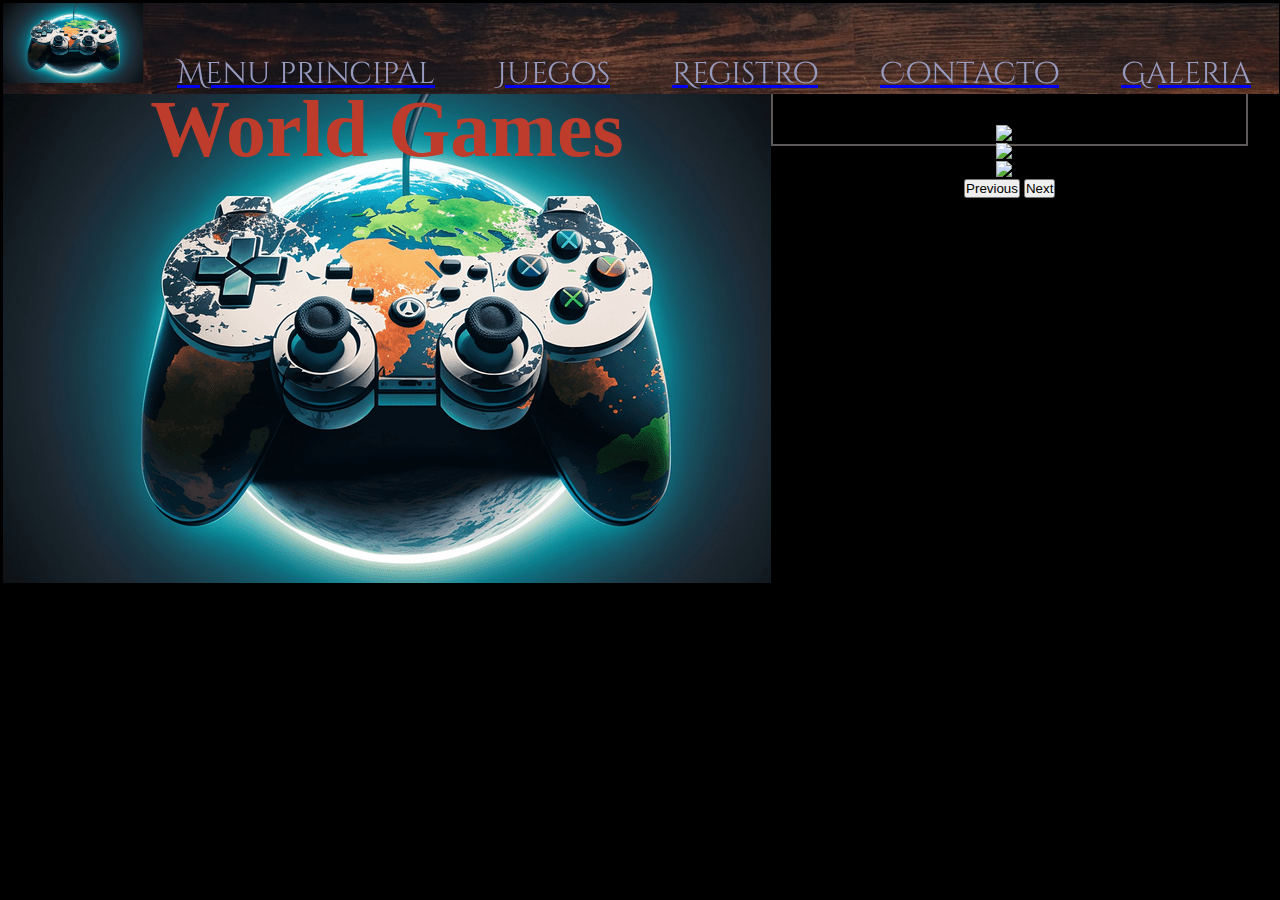
==== contactForm.html @ 1737ca18 "commi" ====
<!DOCTYPE html>
<html lang="en">
<head>
    <meta charset="UTF-8">
    <meta name="viewport" content="width=device-width, initial-scale=1.0">
    <title>WorldGames</title>
    <link rel="icon" href="./imagen/6495da7241185414c12ddc02_videoGamePlanet-p-800.ico">
    <link rel="stylesheet" href="./contactForm.css">

</head>
<body>
    <header>
        <div class="logo-principal">
            <h1>
                <p align="center">World Games</p>
            </h1>
        </div>
        <div class="menu-principal">
            <img src="./imagen/6495da7241185414c12ddc02_videoGamePlanet-p-800.png" alt="" width="140px" height="80px">
            <div class="menu">
                <a href="#" target="_blank" rel="noopener noreferrer">
                    <h2>Menu principal</h2>
                </a>
            </div>
            <div class="menu">
                <a href="#" target="_blank" rel="noopener noreferrer">
                    <H2>Juegos</H2>
                </a>
            </div>
            <div class="menu">
                <a href="#" target="_blank" rel="noopener noreferrer">
                    <H2>Registro</H2>
                </a>
            </div>
            <div class="menu">
                <a href="contactForm.html" rel="noopener noreferrer">
                    <H2>Contacto</H2>
                </a>
            </div>
            <div class="menu">
                <a href="#" target="_blank" rel="noopener noreferrer">
                    <h2>Galeria</h2>
                </a>
            </div>
        </div>
        <div class="logo2">
            <h2 id="logo-2">Novedades</h2>
            <div id="carouselExampleAutoplaying" class="carousel slide" data-bs-ride="carousel">
                <div class="carousel-inner">
                    <div class="carousel-item active">
                        <img src="./imagen/Captura-de-pantalla-thelastofus.png" class="d-block w-100" alt="...">
                    </div>
                    <div class="carousel-item">
                        <img src="..." class="d-block w-100" alt="...">
                    </div>
                    <div class="carousel-item">
                        <img src="..." class="d-block w-100" alt="...">
                    </div>
                </div>
                <button class="carousel-control-prev" type="button" data-bs-target="#carouselExampleAutoplaying"
                    data-bs-slide="prev">
                    <span class="carousel-control-prev-icon" aria-hidden="true"></span>
                    <span class="visually-hidden">Previous</span>
                </button>
                <button class="carousel-control-next" type="button" data-bs-target="#carouselExampleAutoplaying"
                    data-bs-slide="next">
                    <span class="carousel-control-next-icon" aria-hidden="true"></span>
                    <span class="visually-hidden">Next</span>
                </button>
            </div>
        </div>

    </header>
</body>
</html>
---- contactForm.css ----
@import url('https://fonts.googleapis.com/css2?family=Dancing+Script:wght@400..700&display=swap');
@import url('https://fonts.googleapis.com/css2?family=Dancing+Script:wght@400..700&family=Permanent+Marker&display=swap');
@import url('https://fonts.googleapis.com/css2?family=Bebas+Neue&display=swap');
@import url('https://fonts.googleapis.com/css2?family=Cinzel+Decorative:wght@400;700;900&family=Merienda:wght@300..900&display=swap');
*{
    margin: 0;
    padding: 0;
    box-sizing: border-box;
}
header{
    display: inline-block;
    float: inline-start;
    padding-top: 0px;
}
body{
    background-color: black;
    border: solid black;
}
.logo-principal{ color: rgb(190, 60, 43);
    background-image: url(./imagen/6495da7241185414c12ddc02_videoGamePlanet-p-800.png);
    float: inline-start;
    height: 500px;
    width: 60vw;
    margin-top: 80px;
    margin-bottom: 70px;
    padding: 1px;
    font-family: "Permanent Marker", cursive;
    font-weight: 400;
    font-style: normal;
    font-size: 40px;
}
.logo2{
    background-image: url(./imagen/transparent-sun-shine-sparkling-light-png-beam-free-vector.jpg);
    border: 2px solid rgb(94, 89, 89);
    width: 37.3vw;
    height: 7vh;
    display: inline-block;
    text-align: center;
    margin-top: 80px;
    margin-right: 1px;
}
#logo-2{
    color: black;
    font-weight: 60px;
    font-size: 30px;
}
.menu-principal{
    float: inline-start;
    position: fixed;
    margin-right: 1px;
    margin-bottom: 50px;
    background-image: url(./imagen/fondo-vintage-3.jpg);
}

nav{
    margin-top: 10px;
    
    height: 14vh;
    width: 198.5vh;
    display: inline-block;
    text-align: center;  
    background-image: url(./imagen/fondo-vintage-3.jpg);
}
.menu{
    display: inline-block;
    padding-right: 28px;
    padding-left: 30px;
    padding-top: 5px;
    color: rgb(151, 155, 192);
    font-family: "Cinzel Decorative", serif;
    font-weight: 400;
    font-style: normal;
    font-size: 30px;
    text-align: center;
}
h2{ color: rgb(151, 155, 192);
    font-family: "Cinzel Decorative", serif;
    font-weight: 400;
    font-style: normal;
    font-size: 30px;
}
h3{
    
    color: chartreuse;
    font-family: "Bebas Neue", sans-serif;
    font-weight: 400;
    font-style: normal;
    font-size: 40px;
}
article{
    margin-top: 100px;
}
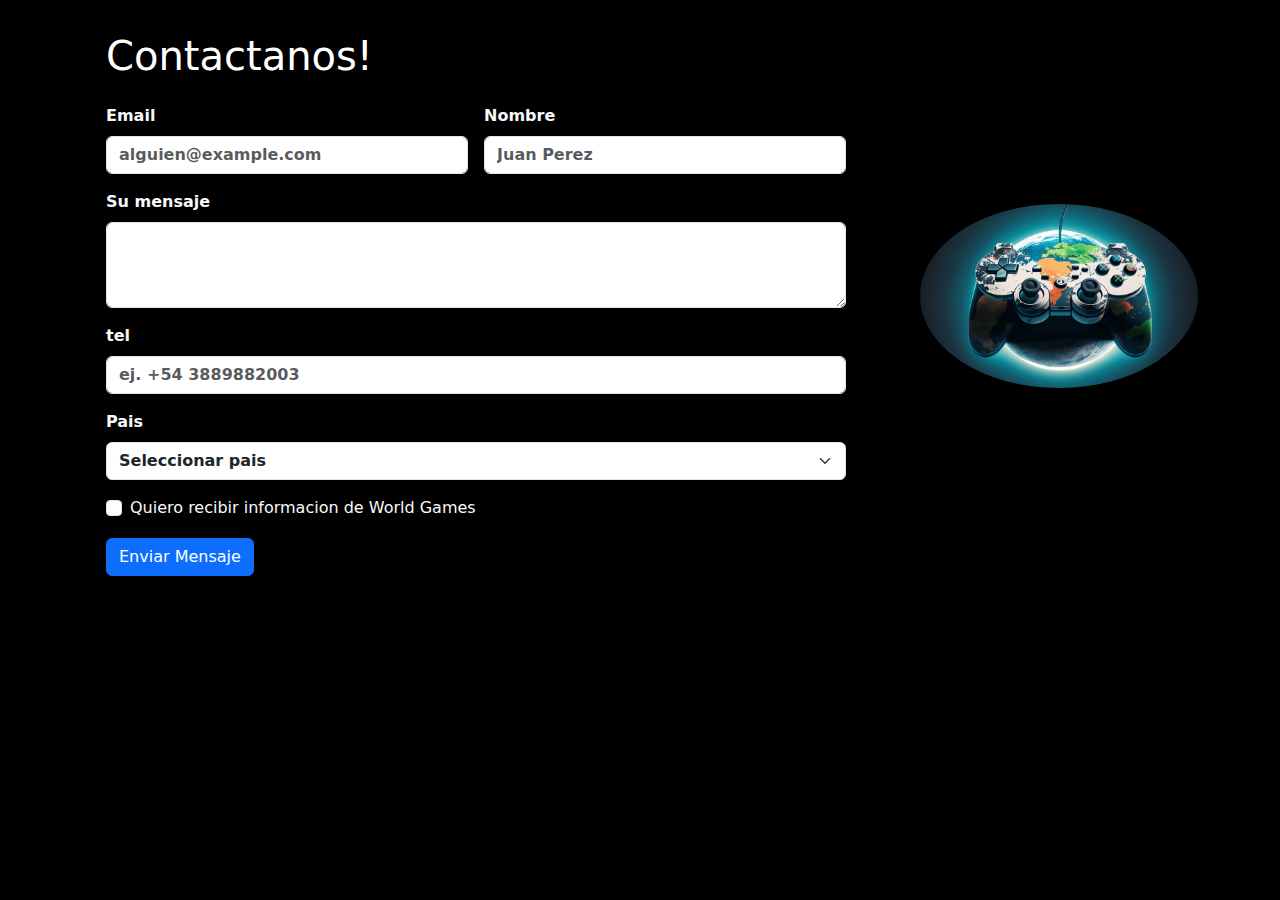
==== commit 705c99d6: "terminado el form" ====
--- a/contactForm.html
+++ b/contactForm.html
@@ -1,75 +1,75 @@
 <!DOCTYPE html>
 <html lang="en">
+
 <head>
     <meta charset="UTF-8">
     <meta name="viewport" content="width=device-width, initial-scale=1.0">
     <title>WorldGames</title>
     <link rel="icon" href="./imagen/6495da7241185414c12ddc02_videoGamePlanet-p-800.ico">
     <link rel="stylesheet" href="./contactForm.css">
+    <link href="https://cdn.jsdelivr.net/npm/bootstrap@5.3.3/dist/css/bootstrap.min.css" rel="stylesheet"
+        integrity="sha384-QWTKZyjpPEjISv5WaRU9OFeRpok6YctnYmDr5pNlyT2bRjXh0JMhjY6hW+ALEwIH" crossorigin="anonymous">
+    <script src="https://cdn.jsdelivr.net/npm/bootstrap@5.3.3/dist/js/bootstrap.bundle.min.js"
+        integrity="sha384-xc5qpgeaqfJ2w6qAr/ZV8UzJ5uqQVg+3t0zTJIDxyxZ5CmP9dRvBD1u4z5Z/4+tc"
+        crossorigin="anonymous"></script>
+</head>
 
-</head>
-<body>
-    <header>
-        <div class="logo-principal">
-            <h1>
-                <p align="center">World Games</p>
-            </h1>
+<body class="container">
+
+    <form class="row g-3 m-3">
+        <h1>Contactanos!</h1>
+        <div class="col-md-6">
+            <label for="inputEmail4" class="form-label text-light fw-bold">Email</label>
+            <input type="email" placeholder="alguien@example.com" class="form-control fw-bold" id="inputEmail4">
         </div>
-        <div class="menu-principal">
-            <img src="./imagen/6495da7241185414c12ddc02_videoGamePlanet-p-800.png" alt="" width="140px" height="80px">
-            <div class="menu">
-                <a href="#" target="_blank" rel="noopener noreferrer">
-                    <h2>Menu principal</h2>
-                </a>
-            </div>
-            <div class="menu">
-                <a href="#" target="_blank" rel="noopener noreferrer">
-                    <H2>Juegos</H2>
-                </a>
-            </div>
-            <div class="menu">
-                <a href="#" target="_blank" rel="noopener noreferrer">
-                    <H2>Registro</H2>
-                </a>
-            </div>
-            <div class="menu">
-                <a href="contactForm.html" rel="noopener noreferrer">
-                    <H2>Contacto</H2>
-                </a>
-            </div>
-            <div class="menu">
-                <a href="#" target="_blank" rel="noopener noreferrer">
-                    <h2>Galeria</h2>
-                </a>
-            </div>
+        <div class="col-md-6">
+            <label for="name" class="form-label text-light fw-bold">Nombre</label>
+            <input type="text" placeholder="Juan Perez" class="form-control fw-bold" id="name">
         </div>
-        <div class="logo2">
-            <h2 id="logo-2">Novedades</h2>
-            <div id="carouselExampleAutoplaying" class="carousel slide" data-bs-ride="carousel">
-                <div class="carousel-inner">
-                    <div class="carousel-item active">
-                        <img src="./imagen/Captura-de-pantalla-thelastofus.png" class="d-block w-100" alt="...">
-                    </div>
-                    <div class="carousel-item">
-                        <img src="..." class="d-block w-100" alt="...">
-                    </div>
-                    <div class="carousel-item">
-                        <img src="..." class="d-block w-100" alt="...">
-                    </div>
-                </div>
-                <button class="carousel-control-prev" type="button" data-bs-target="#carouselExampleAutoplaying"
-                    data-bs-slide="prev">
-                    <span class="carousel-control-prev-icon" aria-hidden="true"></span>
-                    <span class="visually-hidden">Previous</span>
-                </button>
-                <button class="carousel-control-next" type="button" data-bs-target="#carouselExampleAutoplaying"
-                    data-bs-slide="next">
-                    <span class="carousel-control-next-icon" aria-hidden="true"></span>
-                    <span class="visually-hidden">Next</span>
-                </button>
+        <div class="col-12">
+            <label for="inputAddress" class="form-label text-light fw-bold">Su mensaje</label>
+            <textarea class="form-control fw-bold" cols="30" rows="3" id="inputAddress" placeholder="1234 Main St">
+
+       </textarea>
+        </div>
+        <div class="col-12">
+            <label for="inputAddress2" class="form-label text-light fw-bold">tel</label>
+            <input type="number" class="form-control fw-bold" id="inputAddress2" placeholder="ej. +54 3889882003">
+        </div>
+
+        <div class="row-md-4">
+            <label for="inputState" class="form-label text-light fw-bold">Pais</label>
+            <select id="inputState" class="form-select fw-bold">
+                <option selected disabled>Seleccionar pais</option>
+                <option value="pc">Argentina</option>
+                <option value="consola">Bolivia</option>
+                <option value="movil">Paraguay</option>
+                <option value="movil">Uruguay</option>
+                <option value="movil">Peru</option>
+                <option value="movil">Chile</option>
+
+            </select>
+
+        </div>
+        <div class="col-12">
+            <div class="form-check">
+                <input class="form-check-input fw-bold" type="checkbox" id="gridCheck">
+                <label class="form-check-label text-light " for="gridCheck">
+                    Quiero recibir informacion de World Games
+                </label>
             </div>
         </div>
 
-    </header>
+        <div class="col-12">
+            <button type="submit" class="btn btn-primary">Enviar Mensaje</button>
+        </div>
+    </form>
+    <div>
+        <img class="img-joystick" src="./imagen/6495da7241185414c12ddc02_videoGamePlanet-p-800.png" alt="">
+    </div>
+    <script src="https://cdn.jsdelivr.net/npm/bootstrap@5.3.3/dist/js/bootstrap.bundle.min.js"
+        integrity="sha384-YvpcrYf0tY3lHB60NNkmXc5s9fDVZLESaAA55NDzOxhy9GkcIdslK1eN7N6jIeHz"
+        crossorigin="anonymous"></script>
 </body>
+
 </html>--- a/contactForm.css
+++ b/contactForm.css
@@ -1,92 +1,25 @@
-@import url('https://fonts.googleapis.com/css2?family=Dancing+Script:wght@400..700&display=swap');
-@import url('https://fonts.googleapis.com/css2?family=Dancing+Script:wght@400..700&family=Permanent+Marker&display=swap');
-@import url('https://fonts.googleapis.com/css2?family=Bebas+Neue&display=swap');
-@import url('https://fonts.googleapis.com/css2?family=Cinzel+Decorative:wght@400;700;900&family=Merienda:wght@300..900&display=swap');
-*{
-    margin: 0;
-    padding: 0;
-    box-sizing: border-box;
+.container{
+    width: 100vw;
+    background-color: black;
+    display: flex;
+    justify-content: space-around;
+    gap: 50px;
+    align-items: center;
 }
-header{
-    display: inline-block;
-    float: inline-start;
-    padding-top: 0px;
+.img-joystick{
+    width: 100%;
+    border-radius: 50%;
 }
-body{
+.container form{
+    margin-top: 110px;
+}
+.body-cont{
     background-color: black;
-    border: solid black;
 }
-.logo-principal{ color: rgb(190, 60, 43);
-    background-image: url(./imagen/6495da7241185414c12ddc02_videoGamePlanet-p-800.png);
-    float: inline-start;
-    height: 500px;
-    width: 60vw;
-    margin-top: 80px;
-    margin-bottom: 70px;
-    padding: 1px;
-    font-family: "Permanent Marker", cursive;
-    font-weight: 400;
-    font-style: normal;
-    font-size: 40px;
+.body-cont h1{
+    align-items: center;
+    color:white
 }
-.logo2{
-    background-image: url(./imagen/transparent-sun-shine-sparkling-light-png-beam-free-vector.jpg);
-    border: 2px solid rgb(94, 89, 89);
-    width: 37.3vw;
-    height: 7vh;
-    display: inline-block;
-    text-align: center;
-    margin-top: 80px;
-    margin-right: 1px;
-}
-#logo-2{
-    color: black;
-    font-weight: 60px;
-    font-size: 30px;
-}
-.menu-principal{
-    float: inline-start;
-    position: fixed;
-    margin-right: 1px;
-    margin-bottom: 50px;
-    background-image: url(./imagen/fondo-vintage-3.jpg);
-}
-
-nav{
-    margin-top: 10px;
-    
-    height: 14vh;
-    width: 198.5vh;
-    display: inline-block;
-    text-align: center;  
-    background-image: url(./imagen/fondo-vintage-3.jpg);
-}
-.menu{
-    display: inline-block;
-    padding-right: 28px;
-    padding-left: 30px;
-    padding-top: 5px;
-    color: rgb(151, 155, 192);
-    font-family: "Cinzel Decorative", serif;
-    font-weight: 400;
-    font-style: normal;
-    font-size: 30px;
-    text-align: center;
-}
-h2{ color: rgb(151, 155, 192);
-    font-family: "Cinzel Decorative", serif;
-    font-weight: 400;
-    font-style: normal;
-    font-size: 30px;
-}
-h3{
-    
-    color: chartreuse;
-    font-family: "Bebas Neue", sans-serif;
-    font-weight: 400;
-    font-style: normal;
-    font-size: 40px;
-}
-article{
-    margin-top: 100px;
-}
+.container h1{
+    color: white;
+}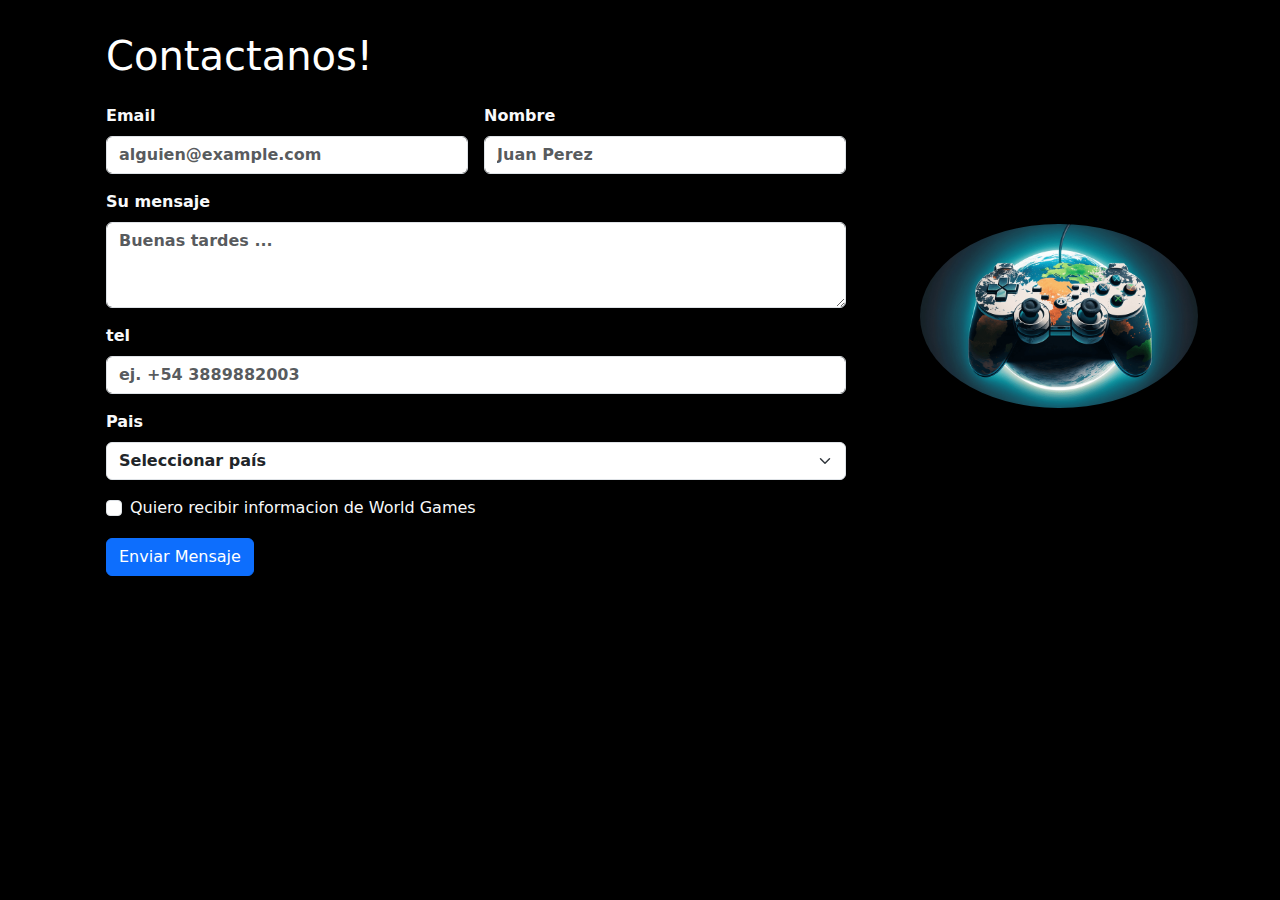
==== commit 24b78320: "finished form submit" ====
--- a/contactForm.html
+++ b/contactForm.html
@@ -9,9 +9,7 @@
     <link rel="stylesheet" href="./contactForm.css">
     <link href="https://cdn.jsdelivr.net/npm/bootstrap@5.3.3/dist/css/bootstrap.min.css" rel="stylesheet"
         integrity="sha384-QWTKZyjpPEjISv5WaRU9OFeRpok6YctnYmDr5pNlyT2bRjXh0JMhjY6hW+ALEwIH" crossorigin="anonymous">
-    <script src="https://cdn.jsdelivr.net/npm/bootstrap@5.3.3/dist/js/bootstrap.bundle.min.js"
-        integrity="sha384-xc5qpgeaqfJ2w6qAr/ZV8UzJ5uqQVg+3t0zTJIDxyxZ5CmP9dRvBD1u4z5Z/4+tc"
-        crossorigin="anonymous"></script>
+
 </head>
 
 <body class="container">
@@ -21,35 +19,36 @@
         <div class="col-md-6">
             <label for="inputEmail4" class="form-label text-light fw-bold">Email</label>
             <input type="email" placeholder="alguien@example.com" class="form-control fw-bold" id="inputEmail4">
+
         </div>
         <div class="col-md-6">
             <label for="name" class="form-label text-light fw-bold">Nombre</label>
             <input type="text" placeholder="Juan Perez" class="form-control fw-bold" id="name">
+
         </div>
         <div class="col-12">
             <label for="inputAddress" class="form-label text-light fw-bold">Su mensaje</label>
-            <textarea class="form-control fw-bold" cols="30" rows="3" id="inputAddress" placeholder="1234 Main St">
+            <textarea class="form-control fw-bold" cols="30" rows="3" id="inputAddress"
+                placeholder="Buenas tardes ..."></textarea>
 
-       </textarea>
         </div>
         <div class="col-12">
             <label for="inputAddress2" class="form-label text-light fw-bold">tel</label>
             <input type="number" class="form-control fw-bold" id="inputAddress2" placeholder="ej. +54 3889882003">
+
         </div>
 
         <div class="row-md-4">
             <label for="inputState" class="form-label text-light fw-bold">Pais</label>
             <select id="inputState" class="form-select fw-bold">
-                <option selected disabled>Seleccionar pais</option>
-                <option value="pc">Argentina</option>
-                <option value="consola">Bolivia</option>
-                <option value="movil">Paraguay</option>
-                <option value="movil">Uruguay</option>
-                <option value="movil">Peru</option>
-                <option value="movil">Chile</option>
-
+                <option value="Seleccionar" selected disabled>Seleccionar país</option>
+                <option value="Argentina">Argentina</option>
+                <option value="Bolivia">Bolivia</option>
+                <option value="Paraguay">Paraguay</option>
+                <option value="Uruguay">Uruguay</option>
+                <option value="Peru">Perú</option>
+                <option value="Chile">Chile</option>
             </select>
-
         </div>
         <div class="col-12">
             <div class="form-check">
@@ -63,13 +62,13 @@
         <div class="col-12">
             <button type="submit" class="btn btn-primary">Enviar Mensaje</button>
         </div>
+        
     </form>
     <div>
+        <ul class="ul-err bg-ul" id="errors"></ul>
         <img class="img-joystick" src="./imagen/6495da7241185414c12ddc02_videoGamePlanet-p-800.png" alt="">
     </div>
-    <script src="https://cdn.jsdelivr.net/npm/bootstrap@5.3.3/dist/js/bootstrap.bundle.min.js"
-        integrity="sha384-YvpcrYf0tY3lHB60NNkmXc5s9fDVZLESaAA55NDzOxhy9GkcIdslK1eN7N6jIeHz"
-        crossorigin="anonymous"></script>
+    <script src="./js/validation.js"></script>
 </body>
 
 </html>--- a/contactForm.css
+++ b/contactForm.css
@@ -22,4 +22,14 @@
 }
 .container h1{
     color: white;
+}
+.ul-err{
+    color: red;
+    list-style: none;
+    font-weight: 700;
+}
+.bg-ul{
+ 
+    padding: 12px;
+    border-radius: 10px;
 }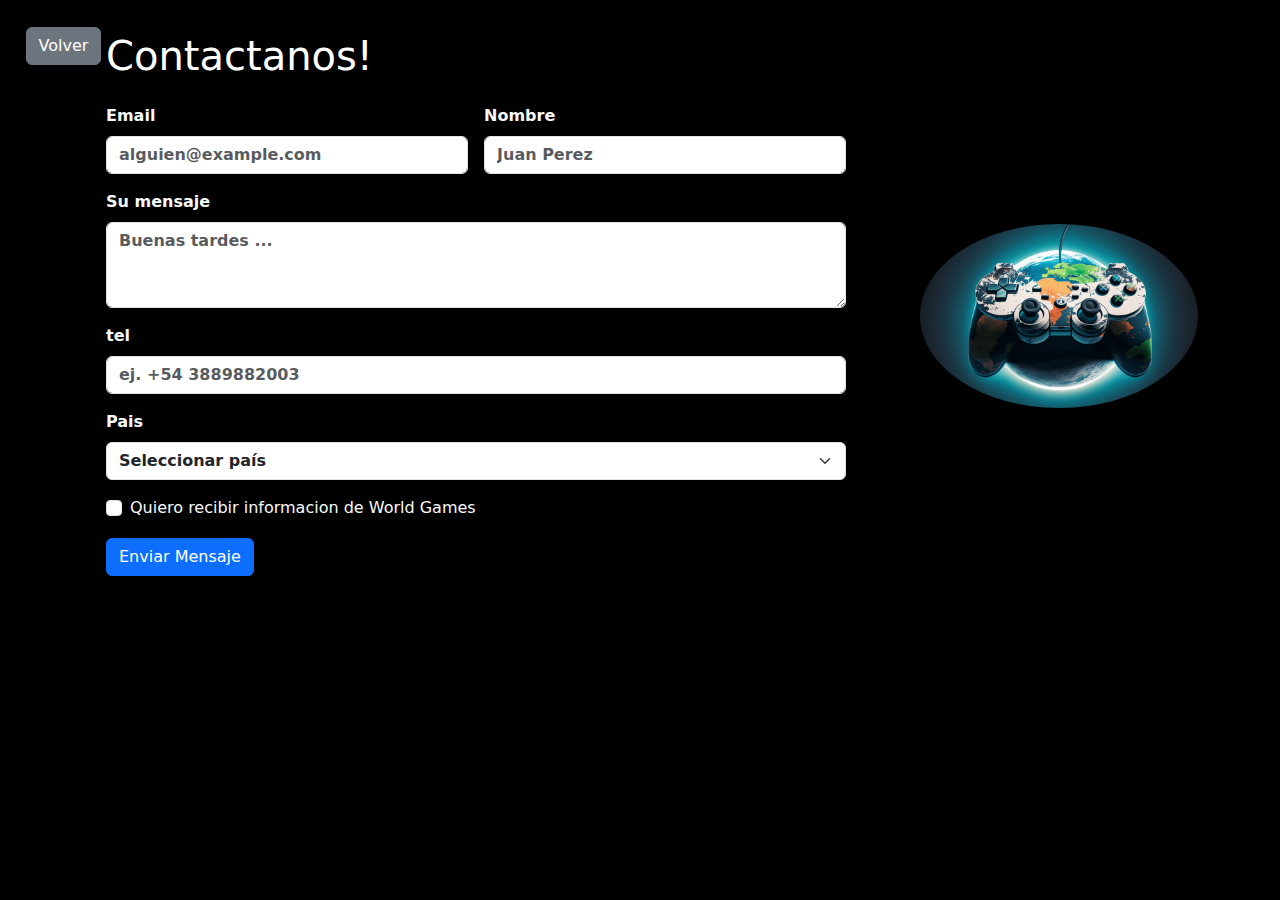
==== commit d9862b7b: "terminando contacto" ====
--- a/contactForm.html
+++ b/contactForm.html
@@ -13,8 +13,11 @@
 </head>
 
 <body class="container">
+   <a class="btn-back" href="index.html">
 
-    <form class="row g-3 m-3">
+    <button type="button" class="btn btn-secondary ">Volver</button>
+   </a> 
+    <form class="row g-3 m-3 form">
         <h1>Contactanos!</h1>
         <div class="col-md-6">
             <label for="inputEmail4" class="form-label text-light fw-bold">Email</label>
@@ -66,7 +69,7 @@
     </form>
     <div>
         <ul class="ul-err bg-ul" id="errors"></ul>
-        <img class="img-joystick" src="./imagen/6495da7241185414c12ddc02_videoGamePlanet-p-800.png" alt="">
+        <img class="img-joystick" src="./images/videoGamePlanet-png.png" alt="">
     </div>
     <script src="./js/validation.js"></script>
 </body>
--- a/contactForm.css
+++ b/contactForm.css
@@ -32,4 +32,21 @@
  
     padding: 12px;
     border-radius: 10px;
+}
+
+
+.btn-back{
+    position: absolute;
+    top: 3%;
+    left: 2%;
+}
+
+@media screen and (max-width:780px) {
+    .container{
+        flex-direction: column;
+        align-items: center;
+        margin-top: 50px;
+        gap: 0px;
+    }
+    
 }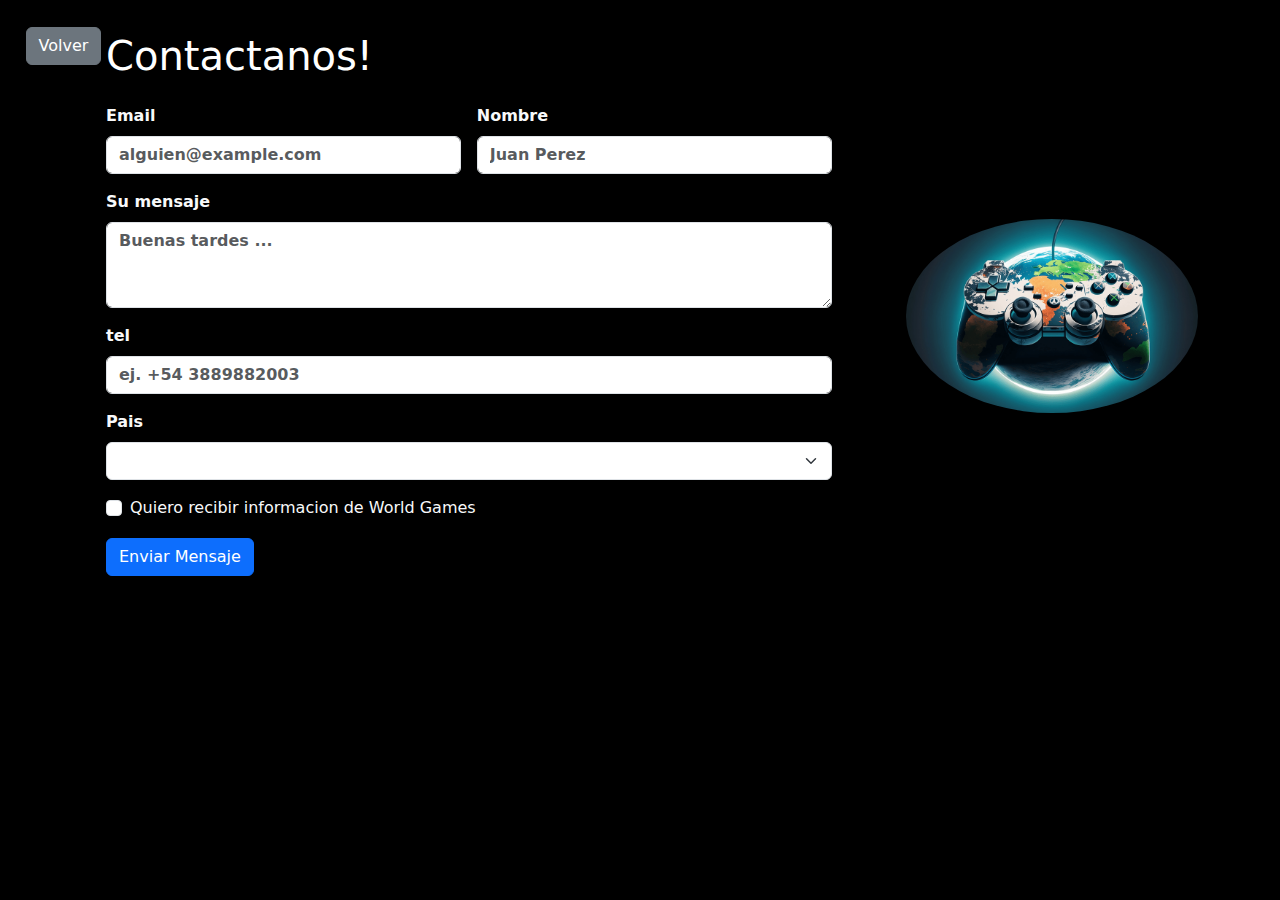
==== commit 033e35a2: "finish form" ====
--- a/contactForm.html
+++ b/contactForm.html
@@ -44,13 +44,13 @@
         <div class="row-md-4">
             <label for="inputState" class="form-label text-light fw-bold">Pais</label>
             <select id="inputState" class="form-select fw-bold">
-                <option value="Seleccionar" selected disabled>Seleccionar país</option>
+                <!-- <option  selected disabled>Seleccionar país</option>
                 <option value="Argentina">Argentina</option>
                 <option value="Bolivia">Bolivia</option>
                 <option value="Paraguay">Paraguay</option>
                 <option value="Uruguay">Uruguay</option>
                 <option value="Peru">Perú</option>
-                <option value="Chile">Chile</option>
+                <option value="Chile">Chile</option> -->
             </select>
         </div>
         <div class="col-12">
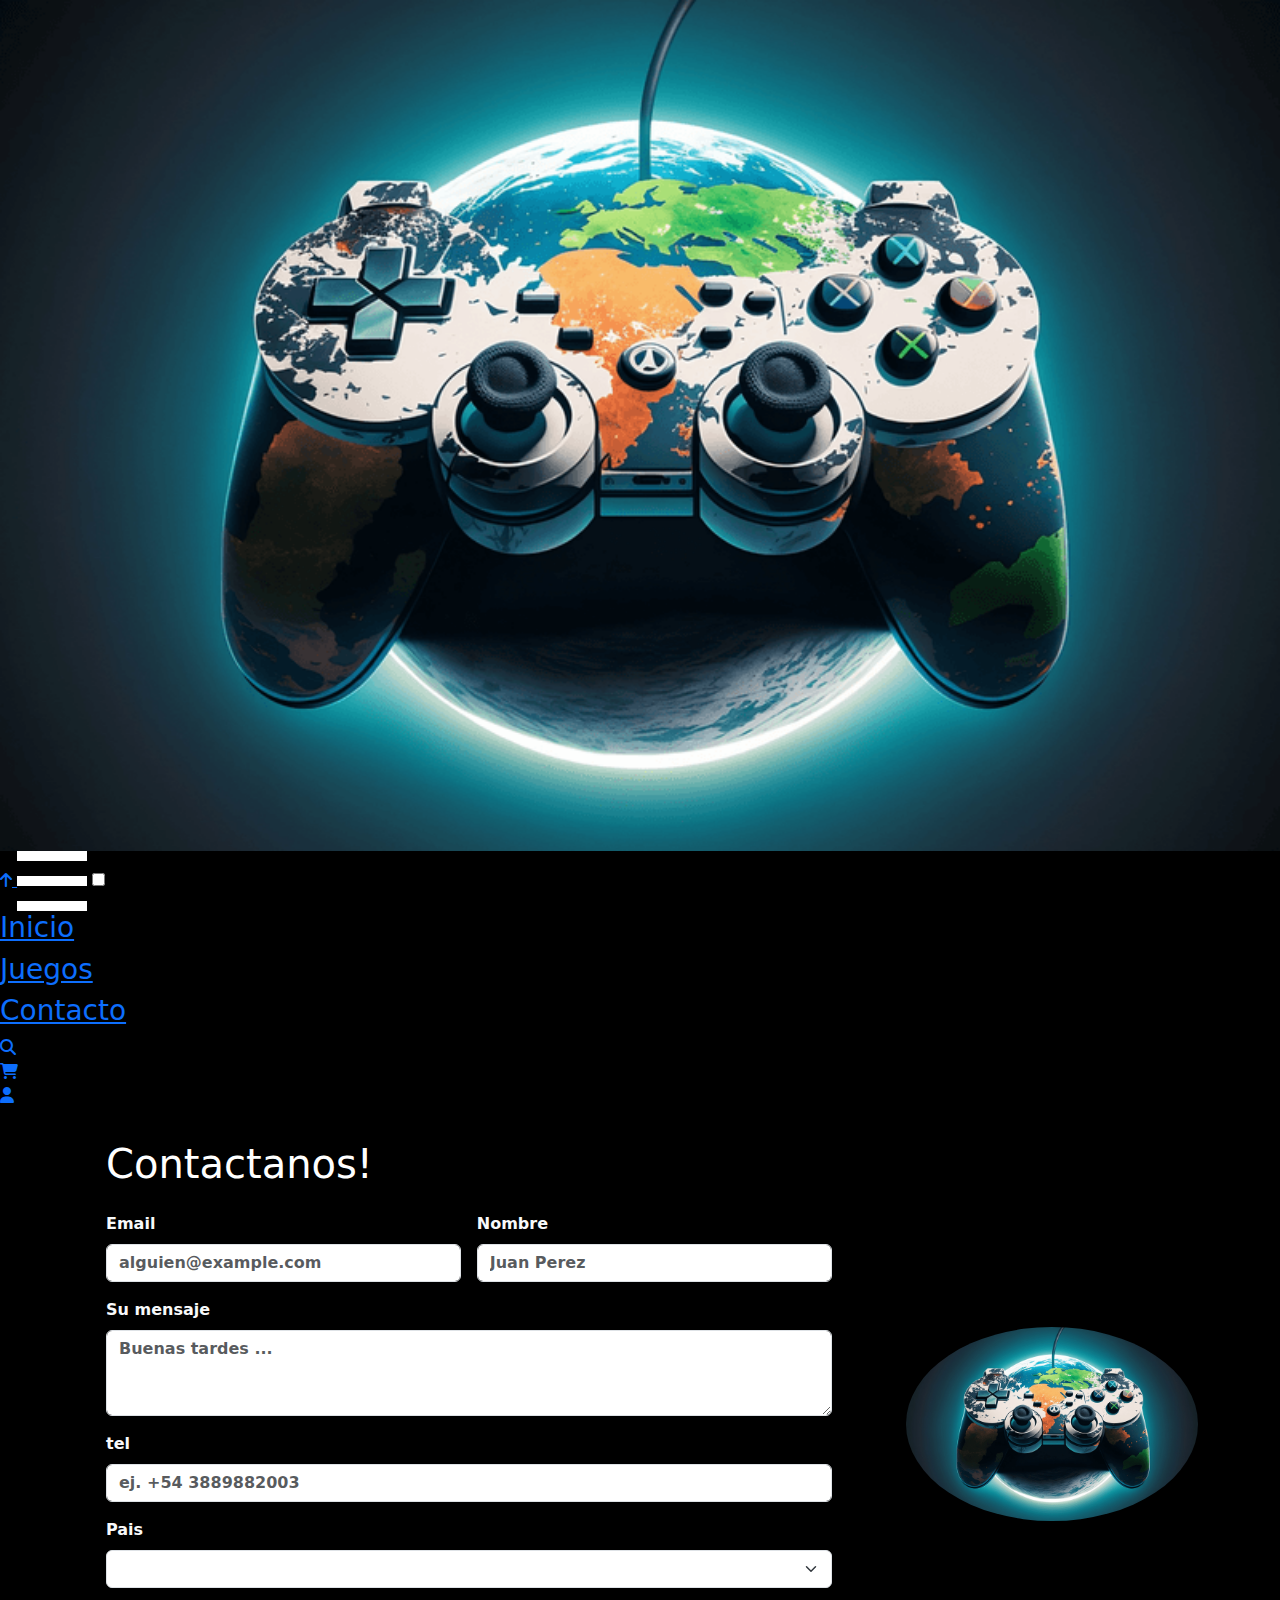
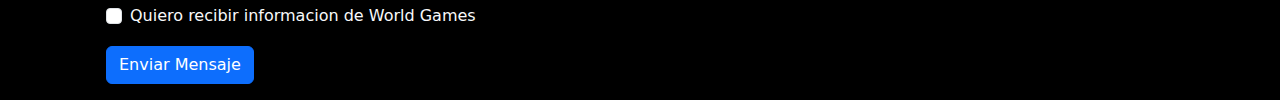
==== commit d5950594: "finish" ====
--- a/contactForm.html
+++ b/contactForm.html
@@ -1,77 +1,170 @@
 <!DOCTYPE html>
 <html lang="en">
+  <head>
+    <meta charset="UTF-8" />
+    <meta name="viewport" content="width=device-width, initial-scale=1.0" />
+    <title>WorldGames</title>
+    <link
+      rel="icon"
+      href="./imagen/6495da7241185414c12ddc02_videoGamePlanet-p-800.ico"
+    />
+    <link rel="stylesheet" href="./contactForm.css" />
+    <link
+      href="https://cdn.jsdelivr.net/npm/bootstrap@5.3.3/dist/css/bootstrap.min.css"
+      rel="stylesheet"
+      integrity="sha384-QWTKZyjpPEjISv5WaRU9OFeRpok6YctnYmDr5pNlyT2bRjXh0JMhjY6hW+ALEwIH"
+      crossorigin="anonymous"
+    />
+    <link
+      rel="stylesheet"
+      href="https://cdnjs.cloudflare.com/ajax/libs/font-awesome/6.5.2/css/all.min.css"
+    />
+  </head>
 
-<head>
-    <meta charset="UTF-8">
-    <meta name="viewport" content="width=device-width, initial-scale=1.0">
-    <title>WorldGames</title>
-    <link rel="icon" href="./imagen/6495da7241185414c12ddc02_videoGamePlanet-p-800.ico">
-    <link rel="stylesheet" href="./contactForm.css">
-    <link href="https://cdn.jsdelivr.net/npm/bootstrap@5.3.3/dist/css/bootstrap.min.css" rel="stylesheet"
-        integrity="sha384-QWTKZyjpPEjISv5WaRU9OFeRpok6YctnYmDr5pNlyT2bRjXh0JMhjY6hW+ALEwIH" crossorigin="anonymous">
+  <body class="body-cont">
+    <header>
+      <nav class="nav-header">
+        <div class="menu-header">
+          <a id="logo-header" href="index.html"
+            ><img
+              src="./images/videoGamePlanet-png.png"
+              alt="Logo WorldGames"
+              width="100%"
+              height="1400%"
+          /></a>
+        </div>
 
-</head>
+        <a class="gotopbtn" href="#"> <i class="fas fa-arrow-up"></i> </a>
 
-<body class="container">
-   <a class="btn-back" href="index.html">
+        <label for="menu-hamburguesa">
+          <img class="img-menu" src="./images/menu.png" alt="Menu" />
+        </label>
+        <input
+          class="menu-hambur"
+          type="checkbox"
+          name=""
+          id="menu-hamburguesa"
+        />
 
-    <button type="button" class="btn btn-secondary ">Volver</button>
-   </a> 
-    <form class="row g-3 m-3 form">
+        <div class="nav-hambur">
+          <div>
+            <div class="menu-header">
+              <a href="index.html"><h3>Inicio</h3></a>
+            </div>
+            <div class="menu-header">
+              <a href="index.html"><h3>Juegos</h3></a>
+            </div>
+            <div class="menu-header">
+              <a href="contactForm.html"><h3>Contacto</h3></a>
+            </div>
+            <div id="menu-imagenes-header">
+              <div class="menu-header">
+                <a href="#"><i class="fa-solid fa-magnifying-glass"></i></a>
+              </div>
+              <div class="menu-header">
+                <a href="#"><i class="fa-solid fa-cart-shopping"></i></a>
+              </div>
+              <div class="menu-header">
+                <a href="profile.html"><i class="fa-solid fa-user"></i></a>
+              </div>
+            </div>
+          </div>
+        </div>
+      </nav>
+    </header>
+    <section class="container">
+      <form class="row g-3 m-3 form">
         <h1>Contactanos!</h1>
         <div class="col-md-6">
-            <label for="inputEmail4" class="form-label text-light fw-bold">Email</label>
-            <input type="email" placeholder="alguien@example.com" class="form-control fw-bold" id="inputEmail4">
-
+          <label for="inputEmail4" class="form-label text-light fw-bold"
+            >Email</label
+          >
+          <input
+            type="email"
+            placeholder="alguien@example.com"
+            class="form-control fw-bold"
+            id="inputEmail4"
+          />
         </div>
         <div class="col-md-6">
-            <label for="name" class="form-label text-light fw-bold">Nombre</label>
-            <input type="text" placeholder="Juan Perez" class="form-control fw-bold" id="name">
-
+          <label for="name" class="form-label text-light fw-bold">Nombre</label>
+          <input
+            type="text"
+            placeholder="Juan Perez"
+            class="form-control fw-bold"
+            id="name"
+          />
         </div>
         <div class="col-12">
-            <label for="inputAddress" class="form-label text-light fw-bold">Su mensaje</label>
-            <textarea class="form-control fw-bold" cols="30" rows="3" id="inputAddress"
-                placeholder="Buenas tardes ..."></textarea>
-
+          <label for="inputAddress" class="form-label text-light fw-bold"
+            >Su mensaje</label
+          >
+          <textarea
+            class="form-control fw-bold"
+            cols="30"
+            rows="3"
+            id="inputAddress"
+            placeholder="Buenas tardes ..."
+          ></textarea>
         </div>
         <div class="col-12">
-            <label for="inputAddress2" class="form-label text-light fw-bold">tel</label>
-            <input type="number" class="form-control fw-bold" id="inputAddress2" placeholder="ej. +54 3889882003">
-
+          <label for="inputAddress2" class="form-label text-light fw-bold"
+            >tel</label
+          >
+          <input
+            type="number"
+            class="form-control fw-bold"
+            id="inputAddress2"
+            placeholder="ej. +54 3889882003"
+          />
         </div>
 
         <div class="row-md-4">
-            <label for="inputState" class="form-label text-light fw-bold">Pais</label>
-            <select id="inputState" class="form-select fw-bold">
-                <!-- <option  selected disabled>Seleccionar país</option>
-                <option value="Argentina">Argentina</option>
-                <option value="Bolivia">Bolivia</option>
-                <option value="Paraguay">Paraguay</option>
-                <option value="Uruguay">Uruguay</option>
-                <option value="Peru">Perú</option>
-                <option value="Chile">Chile</option> -->
-            </select>
+          <label for="inputState" class="form-label text-light fw-bold"
+            >Pais</label
+          >
+          <select id="inputState" class="form-select fw-bold">
+            <!-- <option  selected disabled>Seleccionar país</option>
+                  <option value="Argentina">Argentina</option>
+                  <option value="Bolivia">Bolivia</option>
+                  <option value="Paraguay">Paraguay</option>
+                  <option value="Uruguay">Uruguay</option>
+                  <option value="Peru">Perú</option>
+                  <option value="Chile">Chile</option> -->
+          </select>
         </div>
         <div class="col-12">
-            <div class="form-check">
-                <input class="form-check-input fw-bold" type="checkbox" id="gridCheck">
-                <label class="form-check-label text-light " for="gridCheck">
-                    Quiero recibir informacion de World Games
-                </label>
-            </div>
+          <div class="form-check">
+            <input
+              class="form-check-input fw-bold"
+              type="checkbox"
+              id="gridCheck"
+            />
+            <label class="form-check-label text-light" for="gridCheck">
+              Quiero recibir informacion de World Games
+            </label>
+          </div>
         </div>
 
         <div class="col-12">
-            <button type="submit" class="btn btn-primary">Enviar Mensaje</button>
+          <button type="submit" class="btn btn-primary">Enviar Mensaje</button>
         </div>
-        
-    </form>
-    <div>
+      </form>
+      <div>
         <ul class="ul-err bg-ul" id="errors"></ul>
-        <img class="img-joystick" src="./images/videoGamePlanet-png.png" alt="">
-    </div>
-    <script src="./js/validation.js"></script>
-</body>
+        <img
+          class="img-joystick"
+          src="./images/videoGamePlanet-png.png"
+          alt=""
+        />
+      </div>
 
-</html>+      <script src="./js/validation.js"></script>
+      <script
+        src="https://cdn.jsdelivr.net/npm/bootstrap@5.3.3/dist/js/bootstrap.bundle.min.js"
+        integrity="sha384-YvpcrYf0tY3lHB60NNkmXc5s9fDVZLESaAA55NDzOxhy9GkcIdslK1eN7N6jIeHz"
+        crossorigin="anonymous"
+      ></script>
+    </section>
+  </body>
+</html>
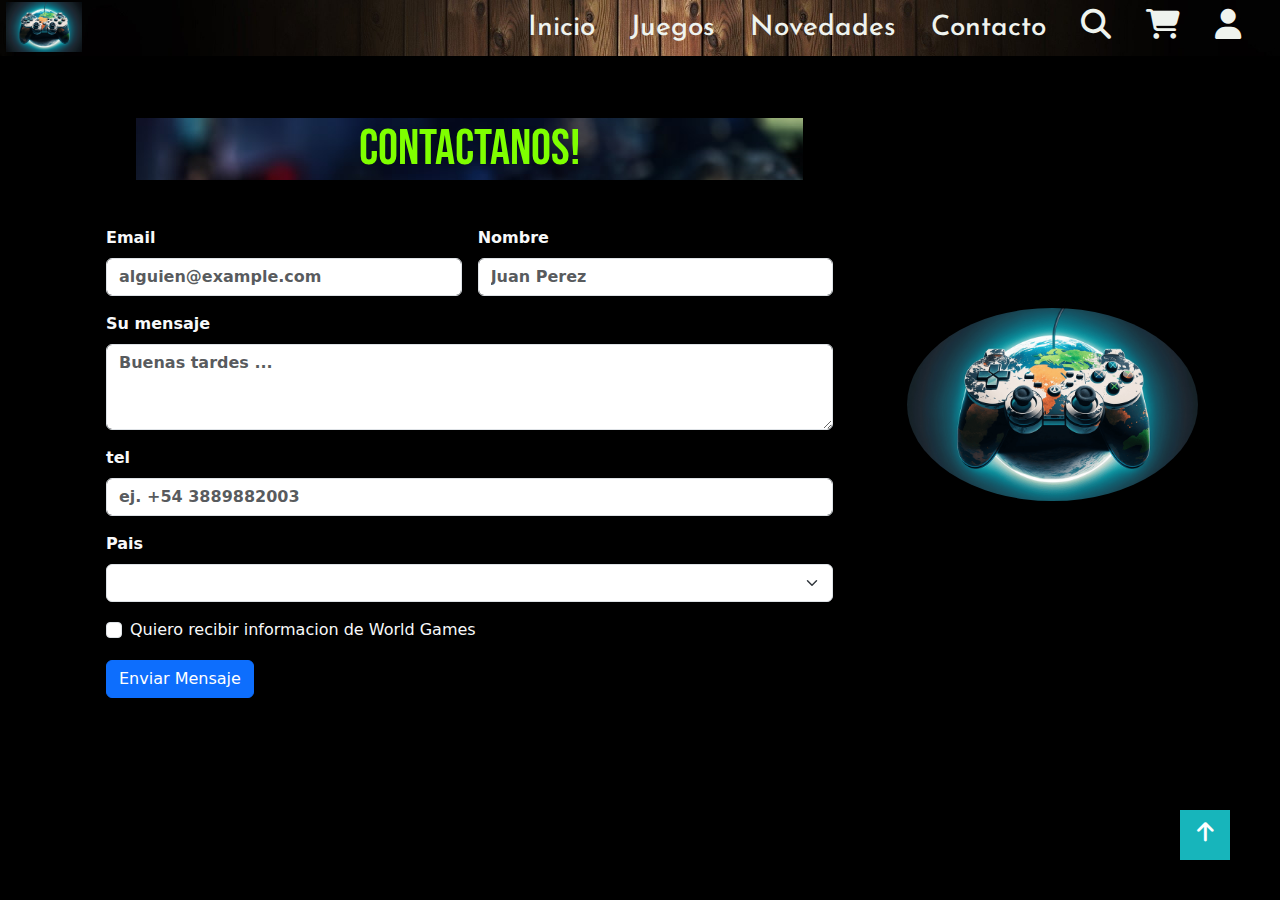
==== commit d01cdc4f: "finsih" ====
--- a/contactForm.html
+++ b/contactForm.html
@@ -22,6 +22,7 @@
   </head>
 
   <body class="body-cont">
+
     <header>
       <nav class="nav-header">
         <div class="menu-header">
@@ -30,7 +31,7 @@
               src="./images/videoGamePlanet-png.png"
               alt="Logo WorldGames"
               width="100%"
-              height="1400%"
+              height="1000%"
           /></a>
         </div>
 
@@ -52,7 +53,10 @@
               <a href="index.html"><h3>Inicio</h3></a>
             </div>
             <div class="menu-header">
-              <a href="index.html"><h3>Juegos</h3></a>
+              <a href="./juegos.html"><h3>Juegos</h3></a>
+            </div>
+            <div class="menu-header">
+              <a href="./novedades.html"><h3>Novedades</h3></a>
             </div>
             <div class="menu-header">
               <a href="contactForm.html"><h3>Contacto</h3></a>
@@ -74,7 +78,9 @@
     </header>
     <section class="container">
       <form class="row g-3 m-3 form">
-        <h1>Contactanos!</h1>
+      <div class="seccion-novedades">
+        <h2 align="center">CONTACTANOS!</h2>
+      </div>
         <div class="col-md-6">
           <label for="inputEmail4" class="form-label text-light fw-bold"
             >Email</label
--- a/contactForm.css
+++ b/contactForm.css
@@ -1,52 +1,638 @@
-.container{
-    width: 100vw;
-    background-color: black;
+@import url('https://fonts.googleapis.com/css2?family=Bebas+Neue&display=swap');
+@import url("https://fonts.googleapis.com/css2?family=Reem+Kufi+Ink&display=swap");
+@import url('https://fonts.googleapis.com/css2?family=Bebas+Neue&display=swap');
+@import url("https://fonts.googleapis.com/css2?family=Josefin+Sans:ital,wght@0,100..700;1,100..700&display=swap");
+.container {
+  width: 100vw;
+  background-color: black;
+  display: flex;
+  justify-content: space-around;
+  gap: 50px;
+  align-items: center;
+}
+.img-joystick {
+  width: 100%;
+  border-radius: 50%;
+}
+.container form {
+  margin-top: 110px;
+}
+.body-cont {
+  background-color: black;
+}
+.body-cont h1 {
+  align-items: center;
+  color: white;
+}
+.container h1 {
+  color: white;
+}
+.ul-err {
+  color: red;
+  list-style: none;
+  font-weight: 700;
+}
+.bg-ul {
+  padding: 12px;
+  border-radius: 10px;
+}
+
+.btn-back {
+  position: absolute;
+  top: 3%;
+  left: 2%;
+}
+
+@media screen and (max-width: 780px) {
+  .container {
+    flex-direction: column;
+    align-items: center;
+    margin-top: 50px;
+    gap: 0px;
+  }
+}
+.body-cont {
+  display: flex;
+  flex-direction: column;
+}
+
+* {
+  text-decoration: none;
+  list-style: none;
+  margin: 0;
+  padding: 0;
+  box-sizing: border-box;
+}
+
+body {
+  margin-left: 0;
+  margin-right: 0;
+  font-optical-sizing: auto;
+  font-variation-settings: width 100%;
+}
+
+header {
+  background-image: url(./images/wallpaperbetter.com_1920x1080\ \(4\).jpg);
+  background-size: cover;
+  background-repeat: no-repeat;
+  background-color: black;
+  box-sizing: border-box;
+  width: 100%;
+  height: 100%;
+  display: flex;
+  flex-direction: column;
+  flex-wrap: wrap;
+}
+
+nav {
+  color: rgb(239, 243, 238);
+  width: 100%;
+  text-align: center;
+  padding: 0px;
+  margin-bottom: 0px;
+}
+
+main {
+  background-position: bottom;
+  background-attachment: fixed;
+  background-size: contain;
+  padding-left: 1%;
+  padding-right: 1%;
+  box-sizing: border-box;
+  width: 100%;
+  display: inline-flex;
+  flex-direction: column;
+  padding-bottom: 2%;
+  background-image: url(./images/wallpaperbetter\ \(6\).jpg)
+}
+
+footer {
+  background-color: rgba(20, 20, 20, 0.986);
+  padding-left: 1%;
+  padding-right: 1%;
+  box-sizing: border-box;
+  width: 100%;
+  padding-top: 3%;
+  display: inline block;
+}
+
+div a {
+  text-decoration: none;
+}
+section a {
+  text-decoration: none;
+}
+ul li {
+  position: relative;
+  padding-right: 15%;
+}
+
+@keyframes animacion-main {
+  70% {
+    color: aqua;
+  }
+  100% {
+    color: rgb(23, 181, 187);
+  }
+}
+@keyframes animacion-header {
+  from {
+    transform: translate(0%);
+  }
+  to {
+    transform: translateX(132%);
+  }
+}
+
+.nav-header {
+  display: flex;
+  flex-direction: row;
+  flex-wrap: nowrap;
+  justify-content: space-between;
+  height: 100%;
+  padding-bottom: 1%;
+  padding-right: 0.7%;
+  padding-left: 0.5%;
+  font-family: "Josefin Sans", sans-serif;
+}
+
+.menu-header {
+  display: inline-block;
+  padding-right: 30px;
+  padding-top: 5px;
+  height: 10px;
+  font-size: 30px;
+  transition: transform 0.5s ease;
+  width: auto;
+}
+
+.menu-header:hover {
+  transform: scale(1.3, 1.3);
+}
+.menu-header a:visited {
+  color: rgb(239, 243, 238);
+}
+.menu-header a:link {
+  color: rgb(239, 243, 238);
+}
+.menu-header a:hover {
+  color: rgb(23, 181, 187);
+}
+#menu-imagenes-header {
+  display: inline-block;
+}
+
+#logo-header {
+  position: relative;
+  bottom: 3px;
+}
+
+.gotopbtn {
+  position: fixed;
+  width: 50px;
+  height: 50px;
+  background: rgb(23, 181, 187);
+  bottom: 40px;
+  right: 50px;
+  text-decoration: none;
+  text-align: center;
+  line-height: 50px;
+  color: white;
+  font-size: 22px;
+}
+
+.gotopbtn:hover {
+  transform: scale(1.4, 1.4);
+  transition: transform 0.4s ease;
+}
+
+.img-menu {
+  display: none;
+  width: 40px;
+  margin-right: 10px;
+  margin-top: 10px;
+}
+.menu-hambur {
+  display: none;
+}
+label {
+  display: none;
+  cursor: pointer;
+}
+
+#portada-header {
+  display: inline-flex;
+  flex-direction: row;
+  flex-wrap: nowrap;
+  height: 90%;
+  width: 94%;
+  padding-bottom: 0%;
+  padding-top: 3%;
+  margin-left: 3%;
+  margin-right: 3%;
+  margin-bottom: 0%;
+}
+
+#portada1-header {
+  display: inline block;
+  position: relative;
+  right: 40%;
+  width: 35%;
+  min-height: 72%;
+  font-optical-sizing: auto;
+
+  font-weight: 400;
+  font-style: normal;
+  font-size: 160%;
+  color: antiquewhite;
+  margin-left: 2%;
+  margin-top: 0%;
+  padding-top: 3%;
+  animation: animacion-header 1.6s linear 1 forwards;
+}
+
+#portada2-header {
+  font-optical-sizing: auto;
+  font-weight: 400;
+  font-style: normal;
+  font-size: 60px;
+  color: rgb(255, 255, 255);
+  position: center;
+  margin-top: 3%;
+}
+
+#portada3-header {
+  display: inline-block;
+  margin-bottom: 10%;
+  width: 100%;
+}
+
+.portada-box {
+  display: inline-block;
+  width: 49%;
+  margin-left: 6.5%;
+}
+
+.nav1 {
+  display: flex;
+  justify-content: space-around;
+  margin-bottom: 0px;
+  padding-bottom: 1%;
+  color: rgb(239, 243, 238);
+  font-size: 250%;
+  width: 100%;
+  background-size: cover;
+}
+
+.navwg {
+  font-optical-sizing: auto;
+  font-weight: 400;
+  font-style: normal;
+  transition: transform 0.4s ease;
+}
+
+.navwg:hover {
+  transform: scale(1.4, 1.4);
+  transition: transform 0.4s ease;
+  color: rgb(23, 181, 187);
+}
+.navwg:link {
+  color: rgb(239, 243, 238);
+}
+.nav1-mid {
+  transition: transform 0.4s ease;
+}
+.nav-mid:hover {
+  transform: scale(1.4, 1.4);
+  transition: transform 0.4s ease;
+}
+.nav1 a:visited {
+  color: rgb(239, 243, 238);
+}
+.nav1 a:link {
+  color: rgb(239, 243, 238);
+}
+.nav1 a:hover {
+  color: rgb(23, 181, 187);
+}
+
+main {
+  flex: 1 0 25%;
+  flex-wrap: wrap;
+}
+
+.section {
+  flex: 1 0 25%;
+  margin: 10px;
+}
+
+.flex-container {
+  flex: 1 0 25%;
+  flex-wrap: wrap;
+}
+
+.section-pc1,
+.section-xbox1,
+.section-ps1,
+.section-nintendo {
+  width: 189px;
+  height: 300px;
+  margin-bottom: 10px;
+  transition: 1s;
+  margin-right: 10px;
+  flex: 1 0 25%;
+}
+
+#section-main {
+  color: white;
+}
+#section-main2 {
+  color: green;
+}
+#section-main3 {
+  color: blue;
+}
+#section-main4 {
+  color: red;
+}
+.seccion-novedades h2{
+    background-image: url(./imagen/wallpaperbetter.jpg);
+    background-repeat: no-repeat;
+    background-size: auto;
+    font-size: 50px;
+    margin: 30px;
+    padding: 1px;
+    color: chartreuse;
+    font-family: "Bebas Neue", sans-serif;
+    font-weight: 400;
+    font-style: normal;
+}
+#section-main,
+#section-main2,
+#section-main3,
+#section-main4 {
+  font-weight: 400;
+  font-style: normal;
+}
+.section-pc1:hover {
+  transform: scale(1.1);
+  transition: 1s;
+}
+
+.section-xbox1:hover {
+  transform: scale(1.1);
+  transition: 1s;
+}
+
+.section-ps1:hover {
+  transform: scale(1.1);
+  transition: 1s;
+}
+
+.section-nintendo:hover {
+  transform: scale(1.1);
+  transition: 1s;
+}
+
+.footer-container {
+  display: flex;
+  flex-direction: column;
+  width: 100%;
+}
+
+.footer-box1 {
+  display: flex;
+  justify-content: space-around;
+
+  font-weight: 400;
+  font-style: normal;
+}
+
+.footer-box2 {
+  display: flex;
+  justify-content: space-around;
+
+  font-weight: 400;
+  font-style: normal;
+}
+
+.footer1-a {
+  width: 20%;
+  display: flex;
+  flex-direction: column;
+  text-align: center;
+  align-items: center;
+  font-size: 80%;
+  color: white;
+  margin-left: 0%;
+
+  font-weight: 400;
+  font-style: normal;
+}
+
+.footer1 {
+  width: 20%;
+  display: flex;
+  flex-direction: column;
+  justify-content: flex-end;
+  align-content: center;
+  align-items: center;
+  text-align: center;
+  font-size: 20px;
+
+  font-weight: 400;
+  font-style: normal;
+  color: white;
+  margin-left: 0%;
+}
+
+.footer2 {
+  color: white;
+  display: block;
+  text-align: center;
+  width: 20%;
+  margin-left: 0%;
+  margin-right: 0;
+  margin-bottom: 0%;
+  transition: 1s;
+}
+.footer2 ul a li {
+  color: white;
+  transform: scale(1.1);
+  transition: 0.5s;
+}
+
+.footer2 ul a li:hover {
+  color: blue;
+}
+
+@media (max-width: 991px) {
+  .img-menu {
+    display: block;
+    width: 40px;
+    margin-right: 10px;
+    margin-top: 10px;
+  }
+  label {
+    display: initial;
+  }
+  .nav-hambur {
     display: flex;
-    justify-content: space-around;
-    gap: 50px;
+    flex-direction: column;
+    gap: 12%;
+    position: absolute;
+    top: 10%;
+    background-image: url(./images/wallpaperbetter\ \(6\).jpg);
+    background-size: cover;
+    background-position: center;
+    width: 100%;
+  height: 50%;
+    z-index: 1;
+    display: none;
+  }
+  .seccion-novedades h2{
+    background-image: url(./imagen/wallpaperbetter.jpg);
+    background-repeat: no-repeat;
+    background-size: auto;
+    font-size: 50px;
+    margin: 30px;
+    padding: 1px;
+    color: chartreuse;
+    font-family: "Bebas Neue", sans-serif;
+    font-weight: 400;
+    font-style: normal;
+}
+  #menu-imagenes-header{
+    display: flex;
+    flex-direction: column;
+  }
+  .nav-hambur div{
+    display: flex;
+    flex-direction: column;
+    gap: 25px;
+  }
+  #menu-hamburguesa:checked ~ .nav-hambur {
+    display: initial;
+    display: flex;
+    flex-direction: column;
+  }
+  .nav1 {
+    flex-direction: row;
     align-items: center;
-}
-.img-joystick{
-    width: 100%;
-    border-radius: 50%;
-}
-.container form{
-    margin-top: 110px;
-}
-.body-cont{
-    background-color: black;
-}
-.body-cont h1{
+    font-size: 190%;
+  }
+
+  .menu-header {
+    display: inline-block;
+    padding-right: 30px;
+    padding-top: 5px;
+    height: 10px;
+    font-size: 30px;
+    transition: transform 0.5s ease;
+    width: auto;
+  }
+
+  #portada-header {
+    display: inline-flex;
+    flex-direction: column;
+    flex-wrap: nowrap;
     align-items: center;
-    color:white
-}
-.container h1{
+    height: 90%;
+    width: 94%;
+    padding-bottom: 0%;
+    background-position: center;
+    background-repeat: no-repeat;
+    background-size: auto;
+    margin-left: 3%;
+    margin-right: 3%;
+    margin-bottom: 0%;
+  }
+  #portada1-header {
+    display: inline block;
+    position: relative;
+    right: 40%;
+    width: 90%;
+    min-height: 72%;
+    font-optical-sizing: auto;
+    font-size: 120%;
+
+    font-weight: 400;
+    font-style: normal;
+    color: antiquewhite;
+    margin-left: 2%;
+    margin-top: 0%;
+    padding-top: 3%;
+    animation: animacion-header 1.6s linear 1 forwards;
+  }
+  .portada-box {
+    display: inline;
+    width: 70%;
+  }
+  @keyframes animacion-header {
+    from {
+      transform: translate(0%);
+    }
+    to {
+      transform: translateX(44%);
+    }
+  }
+  #section-main {
+    font-size: 170%;
+    flex: 1 0 25%;
+  }
+
+  .section-pc1,
+  .section-xbox1,
+  .section-ps1,
+  .section-nintendo {
+    width: 150px;
+    height: auto;
+    margin-bottom: 10px;
+    flex: 1 0 25%;
+  }
+  .footer1 {
+    width: 20%;
+    display: flex;
+    flex-direction: column;
+    text-align: center;
+    align-items: center;
+    font-size: 80%;
+
+    font-weight: 400;
+    font-style: normal;
     color: white;
-}
-.ul-err{
-    color: red;
-    list-style: none;
-    font-weight: 700;
-}
-.bg-ul{
- 
-    padding: 12px;
-    border-radius: 10px;
-}
-
-
-.btn-back{
-    position: absolute;
-    top: 3%;
-    left: 2%;
-}
-
-@media screen and (max-width:780px) {
-    .container{
-        flex-direction: column;
-        align-items: center;
-        margin-top: 50px;
-        gap: 0px;
-    }
-    
-}+    margin-left: 0%;
+  }
+  .footer2 {
+    font-weight: 400;
+    font-style: normal;
+    font-size: 45%;
+    color: white;
+    display: flex;
+    flex-direction: column;
+    justify-content: center;
+    text-align: center;
+    align-items: center;
+    width: 20%;
+    margin-left: 0%;
+    margin-right: 0;
+    margin-bottom: 0%;
+  }
+  ul li {
+    right: 25%;
+  }
+
+  .gotopbtn {
+    position: fixed;
+    width: 50px;
+    height: 50px;
+    background: rgb(23, 181, 187);
+    bottom: 49px;
+    right: 25px;
+    text-decoration: none;
+    text-align: center;
+    line-height: 50px;
+    color: white;
+    font-size: 22px;
+  }
+}
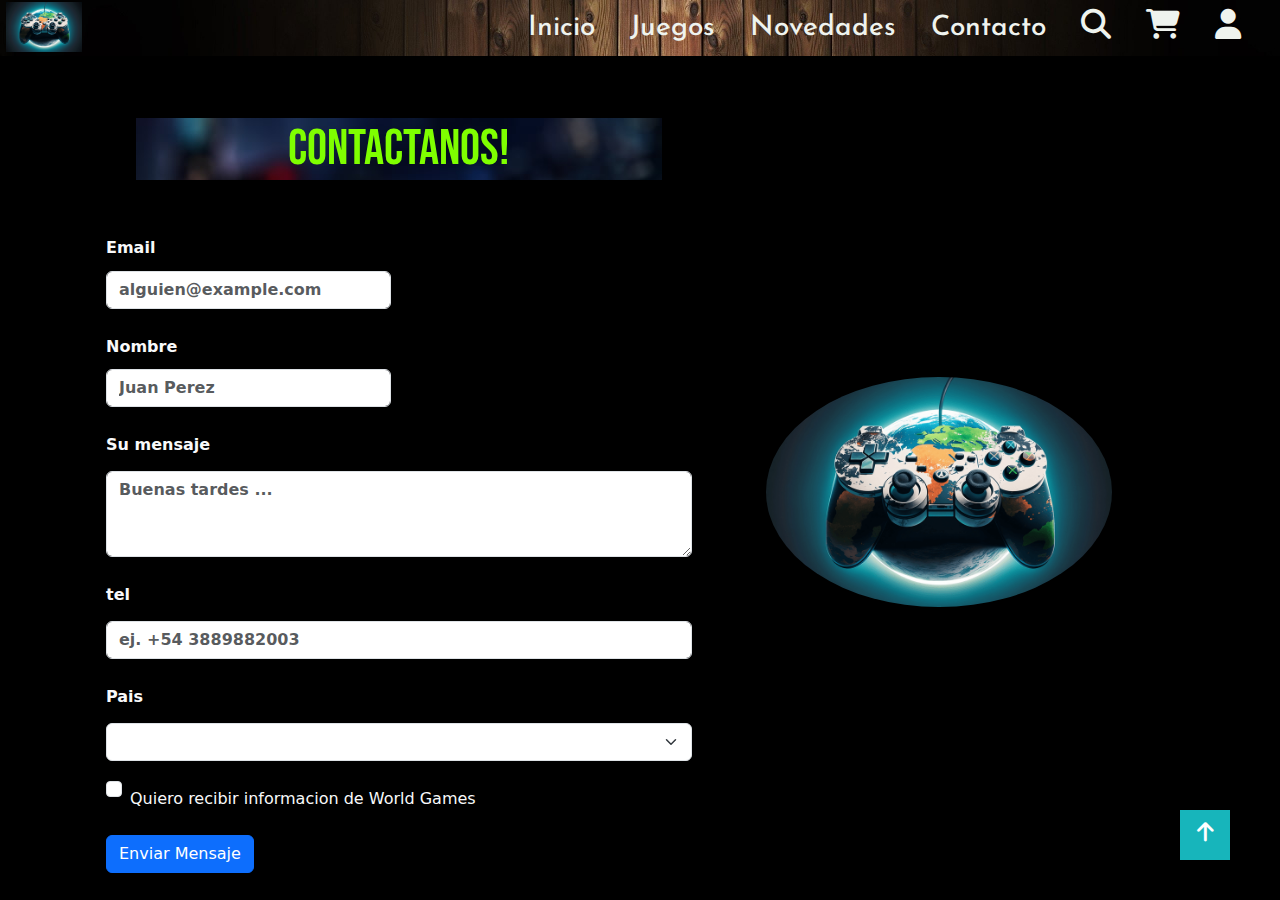
==== commit 4cefb8c7: "terminando imgs" ====
--- a/contactForm.html
+++ b/contactForm.html
@@ -77,7 +77,7 @@
       </nav>
     </header>
     <section class="container">
-      <form class="row g-3 m-3 form">
+      <form class="w-100 row g-3 m-3 form">
       <div class="seccion-novedades">
         <h2 align="center">CONTACTANOS!</h2>
       </div>
--- a/contactForm.css
+++ b/contactForm.css
@@ -2,6 +2,7 @@
 @import url("https://fonts.googleapis.com/css2?family=Reem+Kufi+Ink&display=swap");
 @import url('https://fonts.googleapis.com/css2?family=Bebas+Neue&display=swap');
 @import url("https://fonts.googleapis.com/css2?family=Josefin+Sans:ital,wght@0,100..700;1,100..700&display=swap");
+
 .container {
   width: 100vw;
   background-color: black;
@@ -10,28 +11,35 @@
   gap: 50px;
   align-items: center;
 }
+
 .img-joystick {
-  width: 100%;
+  width: 80%;
   border-radius: 50%;
 }
+
 .container form {
   margin-top: 110px;
 }
+
 .body-cont {
   background-color: black;
 }
+
 .body-cont h1 {
   align-items: center;
   color: white;
 }
+
 .container h1 {
   color: white;
 }
+
 .ul-err {
   color: red;
   list-style: none;
   font-weight: 700;
 }
+
 .bg-ul {
   padding: 12px;
   border-radius: 10px;
@@ -51,6 +59,7 @@
     gap: 0px;
   }
 }
+
 .body-cont {
   display: flex;
   flex-direction: column;
@@ -119,9 +128,11 @@
 div a {
   text-decoration: none;
 }
+
 section a {
   text-decoration: none;
 }
+
 ul li {
   position: relative;
   padding-right: 15%;
@@ -135,6 +146,7 @@
     color: rgb(23, 181, 187);
   }
 }
+
 @keyframes animacion-header {
   from {
     transform: translate(0%);
@@ -169,15 +181,19 @@
 .menu-header:hover {
   transform: scale(1.3, 1.3);
 }
+
 .menu-header a:visited {
   color: rgb(239, 243, 238);
 }
+
 .menu-header a:link {
   color: rgb(239, 243, 238);
 }
+
 .menu-header a:hover {
   color: rgb(23, 181, 187);
 }
+
 #menu-imagenes-header {
   display: inline-block;
 }
@@ -212,9 +228,11 @@
   margin-right: 10px;
   margin-top: 10px;
 }
+
 .menu-hambur {
   display: none;
 }
+
 label {
   display: none;
   cursor: pointer;
@@ -240,7 +258,6 @@
   width: 35%;
   min-height: 72%;
   font-optical-sizing: auto;
-
   font-weight: 400;
   font-style: normal;
   font-size: 160%;
@@ -296,22 +313,28 @@
   transition: transform 0.4s ease;
   color: rgb(23, 181, 187);
 }
+
 .navwg:link {
   color: rgb(239, 243, 238);
 }
+
 .nav1-mid {
   transition: transform 0.4s ease;
 }
+
 .nav-mid:hover {
   transform: scale(1.4, 1.4);
   transition: transform 0.4s ease;
 }
+
 .nav1 a:visited {
   color: rgb(239, 243, 238);
 }
+
 .nav1 a:link {
   color: rgb(239, 243, 238);
 }
+
 .nav1 a:hover {
   color: rgb(23, 181, 187);
 }
@@ -346,293 +369,176 @@
 #section-main {
   color: white;
 }
+
 #section-main2 {
   color: green;
 }
+
 #section-main3 {
   color: blue;
 }
+
 #section-main4 {
   color: red;
 }
-.seccion-novedades h2{
-    background-image: url(./imagen/wallpaperbetter.jpg);
-    background-repeat: no-repeat;
-    background-size: auto;
-    font-size: 50px;
-    margin: 30px;
-    padding: 1px;
-    color: chartreuse;
-    font-family: "Bebas Neue", sans-serif;
-    font-weight: 400;
-    font-style: normal;
-}
-#section-main,
-#section-main2,
-#section-main3,
-#section-main4 {
+
+.seccion-novedades h2 {
+  background-image: url(./imagen/wallpaperbetter.jpg);
+  background-repeat: no-repeat;
+  background-size: auto;
+  font-size: 50px;
+  margin: 30px;
+  padding: 1px;
+  color: chartreuse;
+  font-family: "Bebas Neue", sans-serif;
   font-weight: 400;
   font-style: normal;
 }
-.section-pc1:hover {
-  transform: scale(1.1);
-  transition: 1s;
-}
-
-.section-xbox1:hover {
-  transform: scale(1.1);
-  transition: 1s;
-}
-
-.section-ps1:hover {
-  transform: scale(1.1);
-  transition: 1s;
-}
-
-.section-nintendo:hover {
-  transform: scale(1.1);
-  transition: 1s;
-}
-
-.footer-container {
+
+#section-main,
+.section-pc1,
+.section-xbox1,
+.section-ps1,
+.section-nintendo,
+.section-novedades {
+  font-family: "Reem Kufi Ink", sans-serif;
+  font-weight: 400;
+  font-style: normal;
+  font-optical-sizing: auto;
+}
+
+footer {
+  display: inline block;
+  padding-left: 2%;
+  font-family: "Reem Kufi Ink", sans-serif;
+  font-weight: 400;
+  font-style: normal;
+  font-optical-sizing: auto;
+  background-size: contain;
+}
+
+footer p {
+  color: white;
+  text-decoration: none;
+  padding-bottom: 15px;
+  font-size: 20px;
+}
+
+footer ul li a:visited {
+  color: rgb(239, 243, 238);
+}
+
+footer ul li a:link {
+  color: rgb(239, 243, 238);
+}
+
+footer ul li a:hover {
+  color: rgb(23, 181, 187);
+}
+
+footer h1 {
+  font-size: 60px;
+  color: white;
+  text-decoration: none;
+  padding-bottom: 15px;
+  font-size: 20px;
+}
+
+form {
   display: flex;
   flex-direction: column;
-  width: 100%;
-}
-
-.footer-box1 {
-  display: flex;
-  justify-content: space-around;
-
-  font-weight: 400;
-  font-style: normal;
-}
-
-.footer-box2 {
-  display: flex;
-  justify-content: space-around;
-
-  font-weight: 400;
-  font-style: normal;
-}
-
-.footer1-a {
-  width: 20%;
-  display: flex;
-  flex-direction: column;
+}
+
+form h1 {
   text-align: center;
-  align-items: center;
-  font-size: 80%;
-  color: white;
-  margin-left: 0%;
-
-  font-weight: 400;
-  font-style: normal;
-}
-
-.footer1 {
-  width: 20%;
-  display: flex;
-  flex-direction: column;
-  justify-content: flex-end;
-  align-content: center;
-  align-items: center;
-  text-align: center;
-  font-size: 20px;
-
-  font-weight: 400;
-  font-style: normal;
-  color: white;
-  margin-left: 0%;
-}
-
-.footer2 {
-  color: white;
-  display: block;
-  text-align: center;
-  width: 20%;
-  margin-left: 0%;
-  margin-right: 0;
-  margin-bottom: 0%;
-  transition: 1s;
-}
-.footer2 ul a li {
-  color: white;
-  transform: scale(1.1);
-  transition: 0.5s;
-}
-
-.footer2 ul a li:hover {
-  color: blue;
-}
-
-@media (max-width: 991px) {
-  .img-menu {
-    display: block;
-    width: 40px;
-    margin-right: 10px;
-    margin-top: 10px;
-  }
-  label {
-    display: initial;
-  }
-  .nav-hambur {
-    display: flex;
-    flex-direction: column;
-    gap: 12%;
-    position: absolute;
-    top: 10%;
-    background-image: url(./images/wallpaperbetter\ \(6\).jpg);
-    background-size: cover;
-    background-position: center;
-    width: 100%;
-  height: 50%;
-    z-index: 1;
-    display: none;
-  }
-  .seccion-novedades h2{
-    background-image: url(./imagen/wallpaperbetter.jpg);
-    background-repeat: no-repeat;
-    background-size: auto;
-    font-size: 50px;
-    margin: 30px;
-    padding: 1px;
-    color: chartreuse;
-    font-family: "Bebas Neue", sans-serif;
-    font-weight: 400;
-    font-style: normal;
-}
-  #menu-imagenes-header{
-    display: flex;
-    flex-direction: column;
-  }
-  .nav-hambur div{
-    display: flex;
-    flex-direction: column;
-    gap: 25px;
-  }
-  #menu-hamburguesa:checked ~ .nav-hambur {
-    display: initial;
-    display: flex;
-    flex-direction: column;
-  }
-  .nav1 {
-    flex-direction: row;
-    align-items: center;
-    font-size: 190%;
-  }
-
-  .menu-header {
-    display: inline-block;
-    padding-right: 30px;
-    padding-top: 5px;
-    height: 10px;
-    font-size: 30px;
-    transition: transform 0.5s ease;
-    width: auto;
-  }
-
-  #portada-header {
-    display: inline-flex;
-    flex-direction: column;
-    flex-wrap: nowrap;
-    align-items: center;
-    height: 90%;
-    width: 94%;
-    padding-bottom: 0%;
-    background-position: center;
-    background-repeat: no-repeat;
-    background-size: auto;
-    margin-left: 3%;
-    margin-right: 3%;
-    margin-bottom: 0%;
-  }
-  #portada1-header {
-    display: inline block;
-    position: relative;
-    right: 40%;
-    width: 90%;
-    min-height: 72%;
-    font-optical-sizing: auto;
-    font-size: 120%;
-
-    font-weight: 400;
-    font-style: normal;
-    color: antiquewhite;
-    margin-left: 2%;
-    margin-top: 0%;
-    padding-top: 3%;
-    animation: animacion-header 1.6s linear 1 forwards;
-  }
-  .portada-box {
-    display: inline;
-    width: 70%;
-  }
-  @keyframes animacion-header {
-    from {
-      transform: translate(0%);
-    }
-    to {
-      transform: translateX(44%);
-    }
-  }
-  #section-main {
-    font-size: 170%;
-    flex: 1 0 25%;
-  }
-
-  .section-pc1,
-  .section-xbox1,
-  .section-ps1,
-  .section-nintendo {
-    width: 150px;
-    height: auto;
-    margin-bottom: 10px;
-    flex: 1 0 25%;
-  }
-  .footer1 {
-    width: 20%;
-    display: flex;
-    flex-direction: column;
-    text-align: center;
-    align-items: center;
-    font-size: 80%;
-
-    font-weight: 400;
-    font-style: normal;
-    color: white;
-    margin-left: 0%;
-  }
-  .footer2 {
-    font-weight: 400;
-    font-style: normal;
-    font-size: 45%;
-    color: white;
-    display: flex;
-    flex-direction: column;
-    justify-content: center;
-    text-align: center;
-    align-items: center;
-    width: 20%;
-    margin-left: 0%;
-    margin-right: 0;
-    margin-bottom: 0%;
-  }
-  ul li {
-    right: 25%;
-  }
-
-  .gotopbtn {
-    position: fixed;
-    width: 50px;
-    height: 50px;
-    background: rgb(23, 181, 187);
-    bottom: 49px;
-    right: 25px;
-    text-decoration: none;
-    text-align: center;
-    line-height: 50px;
-    color: white;
-    font-size: 22px;
-  }
-}
+  padding-top: 1%;
+  color: rgb(23, 181, 187);
+  font-family: "Josefin Sans", sans-serif;
+  
+}
+
+label {
+  padding-top: 10px;
+  padding-bottom: 1%;
+
+  color: white;
+}
+
+input {
+  width: 100%;
+
+  padding-bottom: 1%;
+}
+
+form ul li {
+  padding-top: 5px;
+  color: red;
+
+}
+
+/* form button {
+  padding-top: 1%;
+  width: 50%;
+  margin-left: 25%;
+  margin-right: 25%;
+  margin-top: 5%;
+  height: 60px;
+
+  background-color: white;
+  border-radius: 10%;
+  margin-bottom: 3%;
+} */
+
+form button:hover {
+  transform: scale(1.4, 1.4);
+  transition: transform 0.4s ease;
+  background-color: rgb(23, 181, 187);
+}
+
+.espacio-footer {
+  padding-top: 0%;
+}
+
+.boton-footer {
+  display: inline-block;
+  width: 250px;
+  padding: 5px;
+  background: none;
+  border: 2px solid white;
+  border-radius: 25px;
+  color: white;
+
+  margin-left: 35%;
+  margin-bottom: 2%;
+  margin-top: 2%;
+}
+
+.boton-footer:hover {
+  background-color: rgb(23, 181, 187);
+  transform: scale(1.4, 1.4);
+  transition: transform 0.4s ease;
+}
+
+footer .enlaces-footer {
+  display: inline-block;
+  width: 400px;
+  padding-top: 3%;
+}
+
+footer .enlaces-footer li {
+  display: inline-block;
+  width: 50px;
+  margin-right: 2%;
+}
+
+footer .enlaces-footer img {
+  width: 50px;
+  height: 50px;
+  margin-top: 4%;
+  transition: transform 0.4s ease;
+}
+
+footer .enlaces-footer img:hover {
+  transform: scale(1.4, 1.4);
+  transition: transform 0.4s ease;
+}
